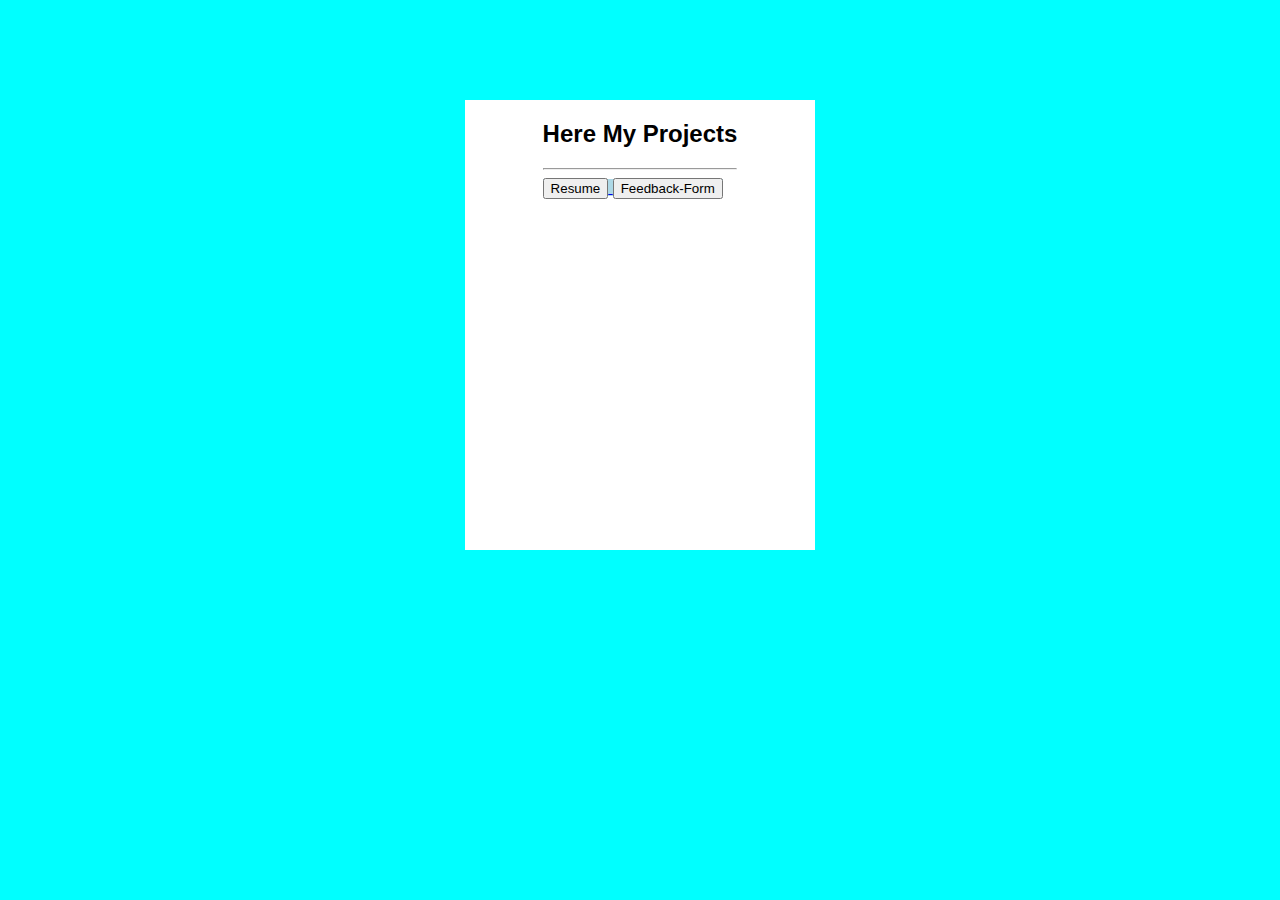
==== index.html @ 697e706e "Add Some New Files For my Project" ====
<!DOCTYPE html>
<html lang="en">
<head>
    <meta charset="UTF-8">
    <meta name="viewport" content="width=device-width, initial-scale=1.0">
    <link rel="stylesheet" href="./style.css">
    <title>Projects</title>
</head>
<body>
    <div class="container">
        <div class="card">
            <h2>Here My Projects</h2>
            <hr>
            <a href="./Resume.html" class="button">
                <button type="button" >Resume</button>
            </a>
            <a href="./Feedback.html" class="button">
                <button type="button">Feedback-Form</button>
            </a>
            
            
            
            

        </div>
    </div>
</body>
</html>
---- style.css ----
body {
    padding: o;
    margin: 0;
    background-color:aqua;
    font-family: Arial, sans-serif;
    margin: 0;
    padding: 0;
    display: flex;
    justify-content: center;
}

.container {
    width: 350px;
    height: 450px;
    margin-top: 100px;
    justify-items: center;
    background-color: white;
}


.button {
    background-color:lightblue;
}
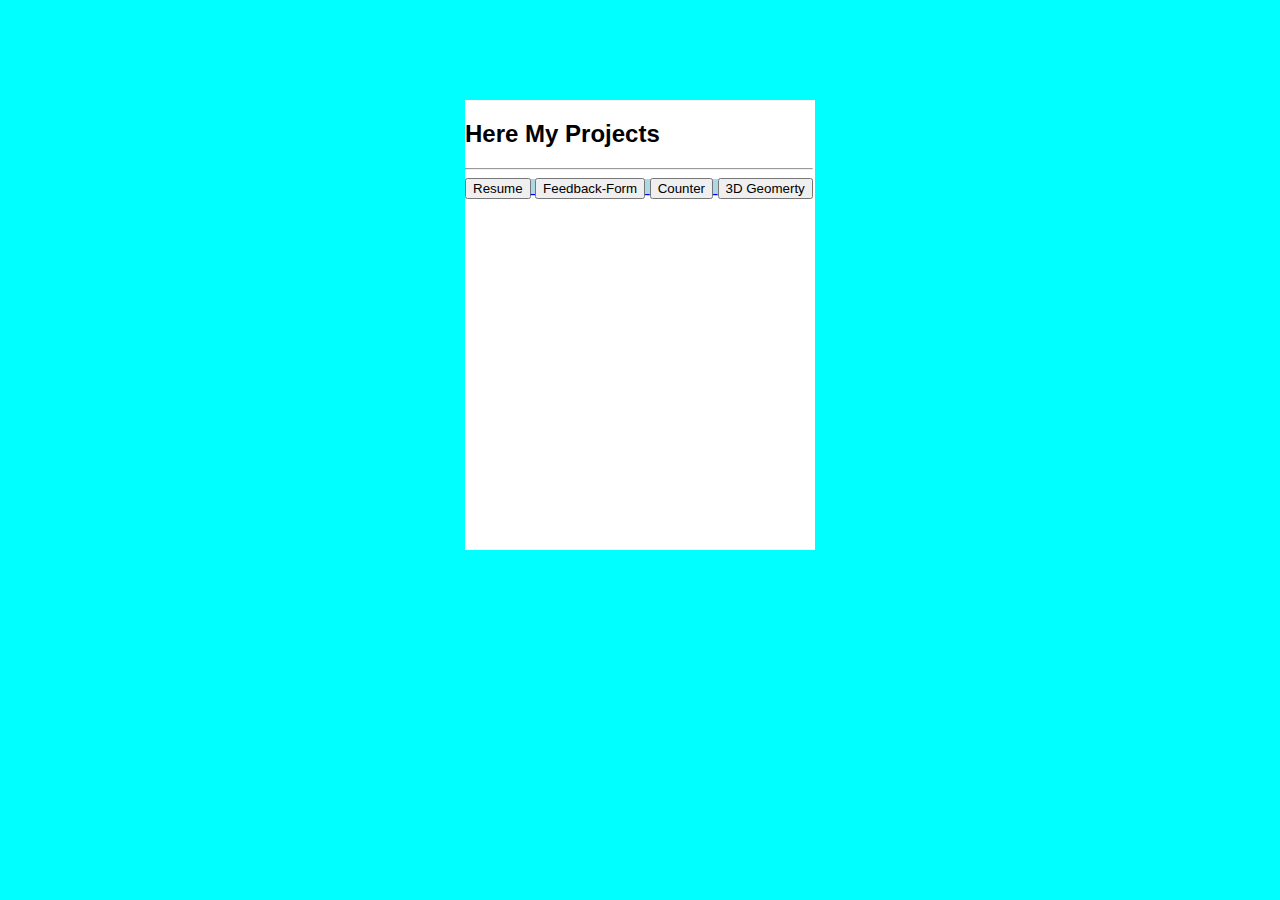
==== commit af73df29: "Added Assignement5 and modify the index file" ====
--- a/index.html
+++ b/index.html
@@ -18,8 +18,13 @@
                 <button type="button">Feedback-Form</button>
             </a>
             
+            <a href="./counter.html" class="button">
+                <button type="button">Counter</button>
+            </a>
             
-            
+            <a href="./calculator.html" class="button">
+                <button type="button">3D Geomerty</button>
+            </a>
             
 
         </div>
--- a/style.css
+++ b/style.css
@@ -15,6 +15,7 @@
     margin-top: 100px;
     justify-items: center;
     background-color: white;
+    display: flex;
 }
 
 
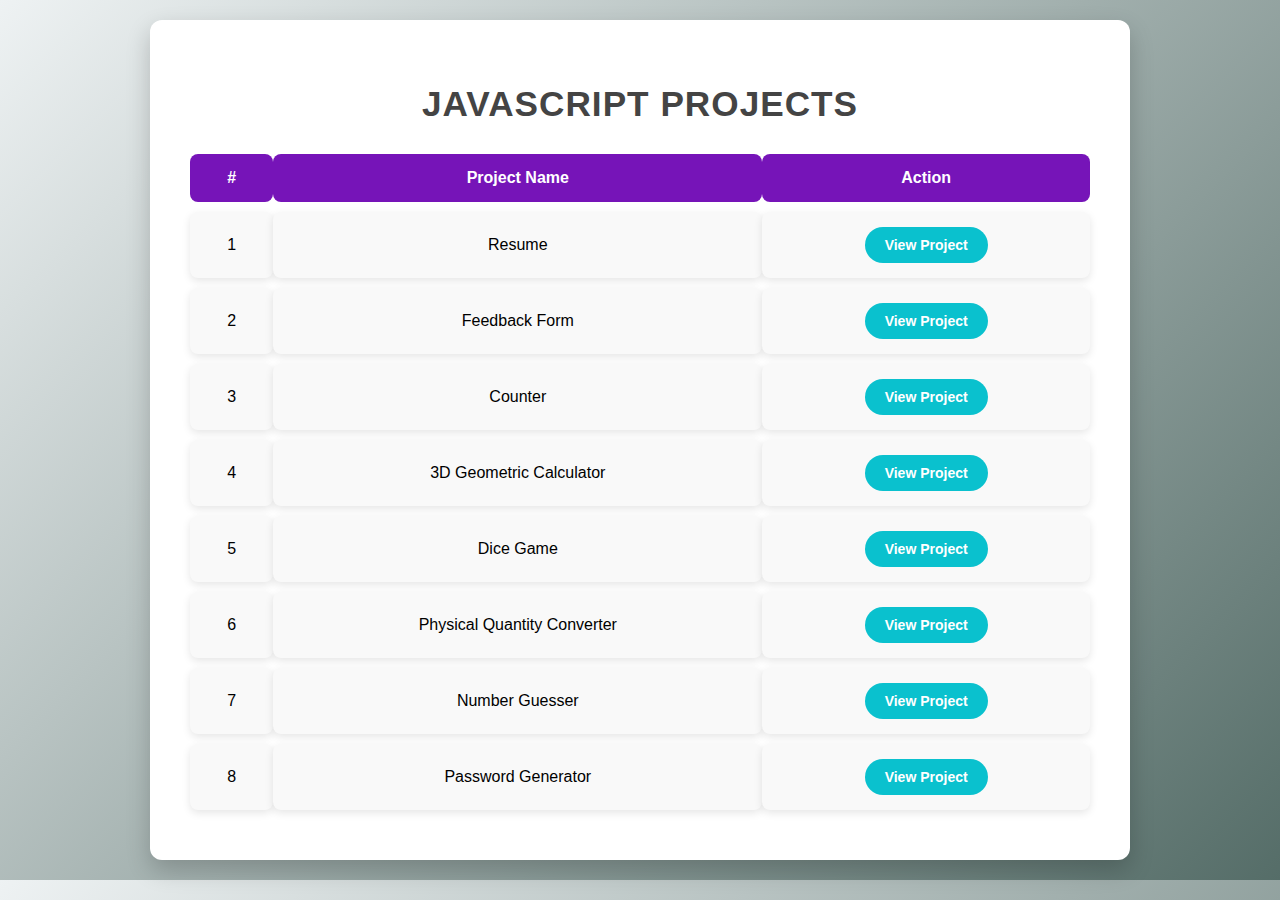
==== commit 91112cee: "Add Some New Projects and Edit the index/main page" ====
--- a/index.html
+++ b/index.html
@@ -4,30 +4,62 @@
     <meta charset="UTF-8">
     <meta name="viewport" content="width=device-width, initial-scale=1.0">
     <link rel="stylesheet" href="./style.css">
-    <title>Projects</title>
+    <title>Projects Portfolio</title>
 </head>
 <body>
     <div class="container">
-        <div class="card">
-            <h2>Here My Projects</h2>
-            <hr>
-            <a href="./Resume.html" class="button">
-                <button type="button" >Resume</button>
-            </a>
-            <a href="./Feedback.html" class="button">
-                <button type="button">Feedback-Form</button>
-            </a>
-            
-            <a href="./counter.html" class="button">
-                <button type="button">Counter</button>
-            </a>
-            
-            <a href="./calculator.html" class="button">
-                <button type="button">3D Geomerty</button>
-            </a>
-            
-
-        </div>
+        <h1>Javascript Projects</h1>
+        <table>
+            <thead>
+                <tr>
+                    <th>#</th>
+                    <th>Project Name</th>
+                    <th>Action</th>
+                </tr>
+            </thead>
+            <tbody>
+                <tr>
+                    <td>1</td>
+                    <td>Resume</td>
+                    <td><a href="./Resume.html" target="_blank" class="project-link">View Project</a></td>
+                </tr>
+                <tr>
+                    <td>2</td>
+                    <td>Feedback Form</td>
+                    <td><a href="./Feedback.html" target="_blank" class="project-link">View Project</a></td>
+                </tr>
+                <tr>
+                    <td>3</td>
+                    <td>Counter</td>
+                    <td><a href="./counter.html" target="_blank" class="project-link">View Project</a></td>
+                </tr>
+                <tr>
+                    <td>4</td>
+                    <td>3D Geometric Calculator</td>
+                    <td><a href="./calculator.html" target="_blank" class="project-link">View Project</a></td>
+                </tr>
+                <tr>
+                    <td>5</td>
+                    <td>Dice Game</td>
+                    <td><a href="./Dice.html" target="_blank" class="project-link">View Project</a></td>
+                </tr>
+                <tr>
+                    <td>6</td>
+                    <td>Physical Quantity Converter</td>
+                    <td><a href="./converter.html" target="_blank" class="project-link">View Project</a></td>
+                </tr>
+                <tr>
+                    <td>7</td>
+                    <td>Number Guesser</td>
+                    <td><a href="./Random_No.html" target="_blank" class="project-link">View Project</a></td>
+                </tr>
+                <tr>
+                    <td>8</td>
+                    <td>Password Generator</td>
+                    <td><a href="./Password.html" target="_blank" class="project-link">View Project</a></td>
+                </tr>
+            </tbody>
+        </table>
     </div>
 </body>
-</html>+</html>
--- a/style.css
+++ b/style.css
@@ -1,25 +1,60 @@
 body {
-    padding: o;
+    font-family: 'Roboto', Arial, sans-serif;
+    background: linear-gradient(135deg, #eef2f3, #556d68);
     margin: 0;
-    background-color:aqua;
-    font-family: Arial, sans-serif;
-    margin: 0;
-    padding: 0;
-    display: flex;
-    justify-content: center;
+    padding: 20px;
 }
-
 .container {
-    width: 350px;
-    height: 450px;
-    margin-top: 100px;
-    justify-items: center;
-    background-color: white;
-    display: flex;
+    max-width: 900px;
+    margin: 0 auto;
+    background: #ffffff;
+    padding: 40px;
+    border-radius: 12px;
+    box-shadow: 0 10px 25px rgba(0, 0, 0, 0.2);
 }
-
-
-.button {
-    background-color:lightblue;
+h1 {
+    text-align: center;
+    color: #444;
+    margin-bottom: 20px;
+    font-size: 2.2em;
+    text-transform: uppercase;
+    letter-spacing: 1px;
 }
-
+table {
+    width: 100%;
+    border-collapse: separate;
+    border-spacing: 0 10px;
+}
+th, td {
+    padding: 15px;
+    text-align: center;
+    font-size: 1em;
+}
+th {
+    background-color: #7614b8;
+    color: white;
+    border-radius: 8px;
+}
+td {
+    background: #f9f9f9;
+    border-radius: 8px;
+    box-shadow: 0 3px 8px rgba(0, 0, 0, 0.1);
+}
+tr:hover td {
+    background: #f1f5f8;
+}
+.project-link {
+    display: inline-block;
+    padding: 10px 20px;
+    background: #0ac1ce;
+    color: white;
+    text-decoration: none;
+    border-radius: 25px;
+    font-size: 14px;
+    font-weight: bold;
+    transition: all 0.3s ease;
+}
+.project-link:hover {
+    background: #3d1ad8;
+    transform: scale(1.05);
+}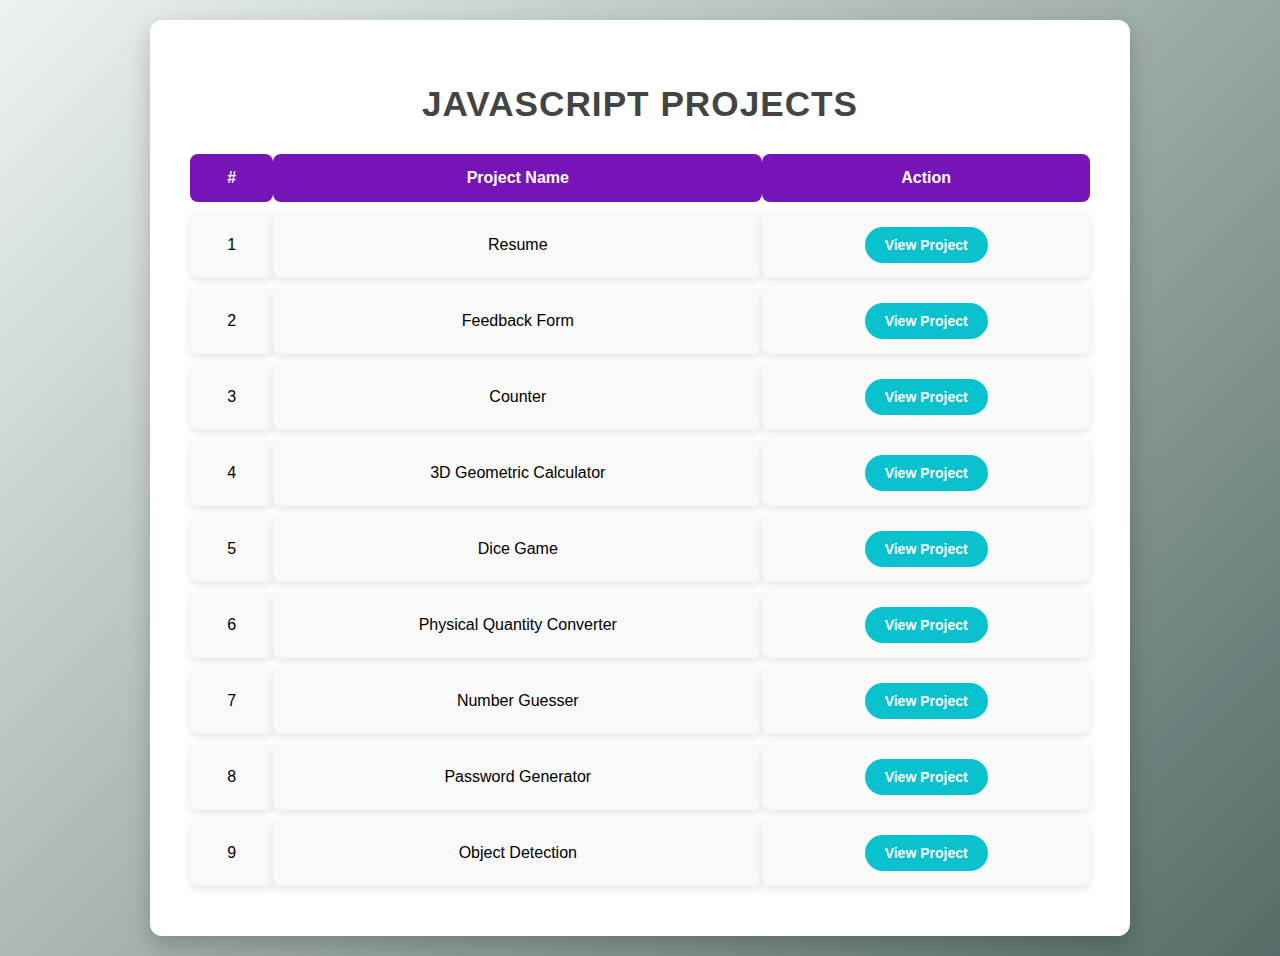
==== commit 0f24dab1: "Added Classification file and Edit the index file also" ====
--- a/index.html
+++ b/index.html
@@ -58,6 +58,11 @@
                     <td>Password Generator</td>
                     <td><a href="./Password.html" target="_blank" class="project-link">View Project</a></td>
                 </tr>
+                <tr>
+                    <td>9</td>
+                    <td>Object Detection</td>
+                    <td><a href="./Classification.html" target="_blank" class="project-link">View Project</a></td>
+                </tr>
             </tbody>
         </table>
     </div>
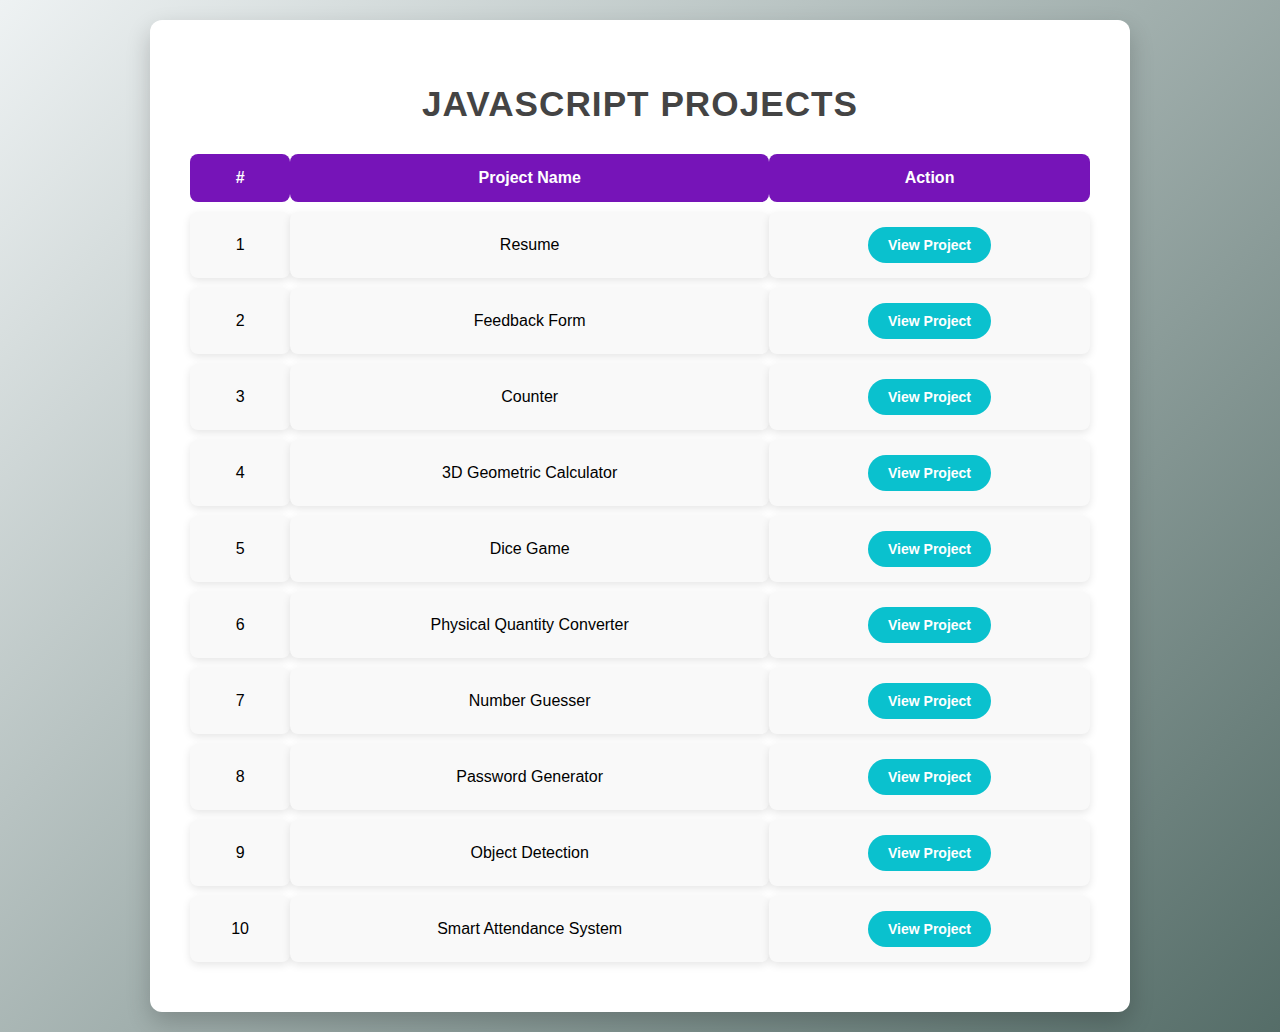
==== commit 670a47a1: "Added Some new files and chnage in index file" ====
--- a/index.html
+++ b/index.html
@@ -63,6 +63,11 @@
                     <td>Object Detection</td>
                     <td><a href="./Classification.html" target="_blank" class="project-link">View Project</a></td>
                 </tr>
+                <tr>
+                    <td>10</td>
+                    <td>Smart Attendance System</td>
+                    <td><a href="./attendance.html" target="_blank" class="project-link">View Project</a></td>
+                </tr>
             </tbody>
         </table>
     </div>
